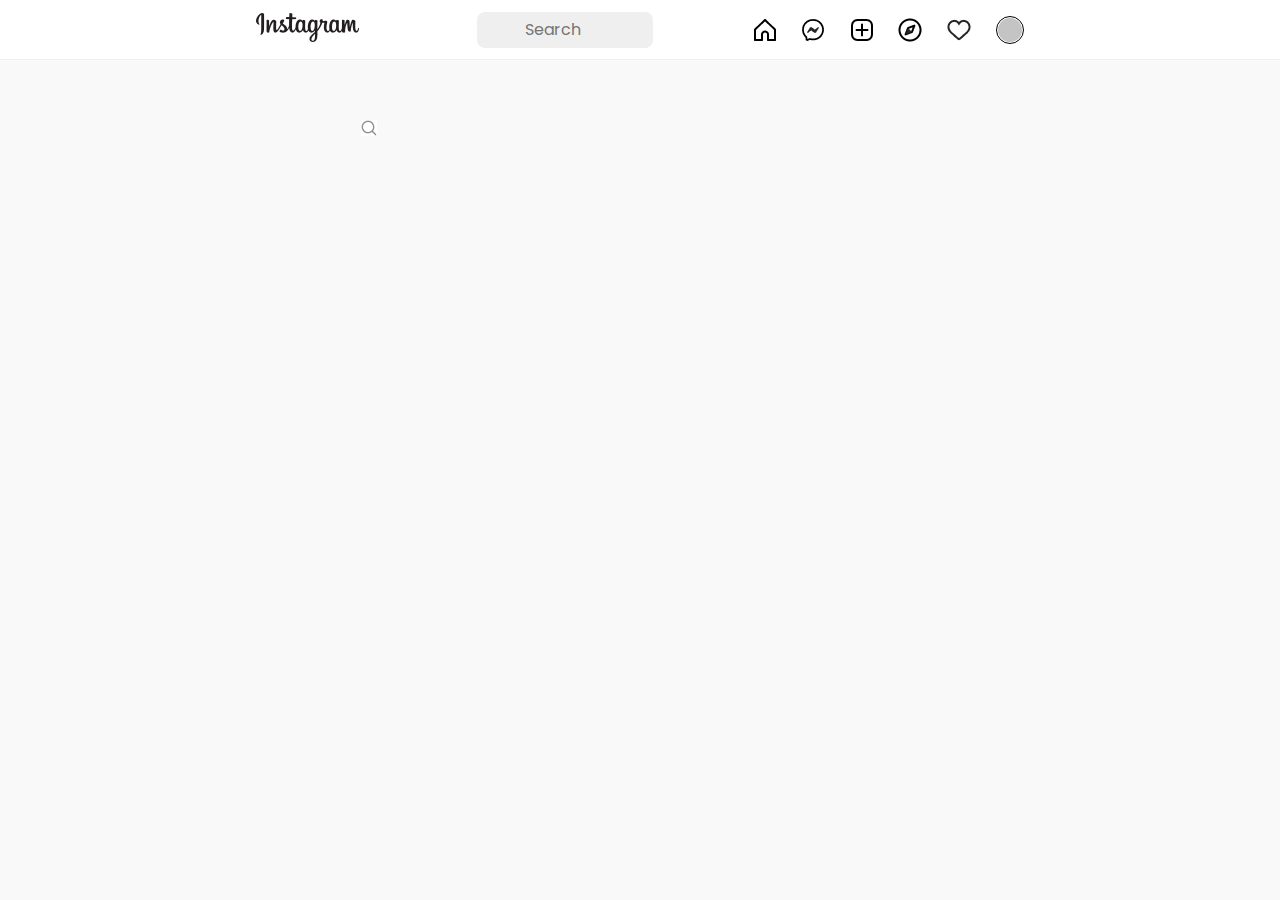
==== index.html @ 14e0ea31 "login + insta header" ====
<!DOCTYPE html>
<html lang="en">
<head>
    <meta charset="UTF-8">
    <meta name="viewport" content="width=device-width, initial-scale=1.0">
    <meta http-equiv="X-UA-Compatible" content="ie=edge">
    <title>Instagram</title>
    <link rel="stylesheet" href="index.css">
    <link rel="preconnect" href="https://fonts.googleapis.com">
    <link rel="preconnect" href="https://fonts.gstatic.com" crossorigin>
    <link href="https://fonts.googleapis.com/css2?family=Poppins:wght@400;500;600&family=Roboto:wght@400;500&display=swap" rel="stylesheet">
</head>
<body>
    <div class="container flex">
        <header class="header flex">
            <div class="logo">
                <img src="./img/LOGO (1).png" alt="">
            </div>
            <div class="div_input flex">
                <input type="text" placeholder="Search" class="input f1">
            </div>
            <div class="icons flex">
                <img src="./img/Vector (4).png" alt="">
                <img src="./img/msg.png" alt="">
                <img src="./img/add.png" alt="">
                <img src="./img/trends.png" alt="">
                <img src="./img/Vector (5).png" alt="">
                <div class="icon_curcle flex">
                    <img src="./img/Ellipse 1.png" alt="">
                </div>
            </div>
        </header>
        <div class="main">

        </div>
    </div>
</body>
</html>
---- index.css ----
body{
    margin: 0;
}
.container{
    width: 100%;
    height: 100vh;
    flex-direction: column;
}
.f1{
    font-family: 'Poppins', sans-serif;
    font-style: normal;
}
.flex{
    display: flex;
    align-items: center;
}
.header{
    width: 100%;
    height: 60px;
    padding: 12px 20%;
    justify-content: space-between;
    box-sizing: border-box;
    border-bottom: 1px solid #EFEFEF;
}
.div_input{
    width: 25%;
}
.icons{
    width: 270px;
    justify-content: space-between;
}
.icon_curcle{
    border: 1px solid black;
    width: 26px;
    height: 26px;
    border-radius: 400px;
    justify-content: center;
}
.input{
    width: 100%;
    height: 36px;
    background-color: #EFEFEF;
    color: #8E8E8E;
    font-weight: 400;
    font-size: 16px;
    border-radius: 8px;
    border: none;
    box-sizing: border-box;
    padding: 9px 48px;
}
.div_input::before{
    content: url(./img/search.jpg);
    position: relative;
    right: 100px;
    top: 100px;
}
.main{
    background-color: #F9F9F9;
    height: 100%;
    width: 100%;
}
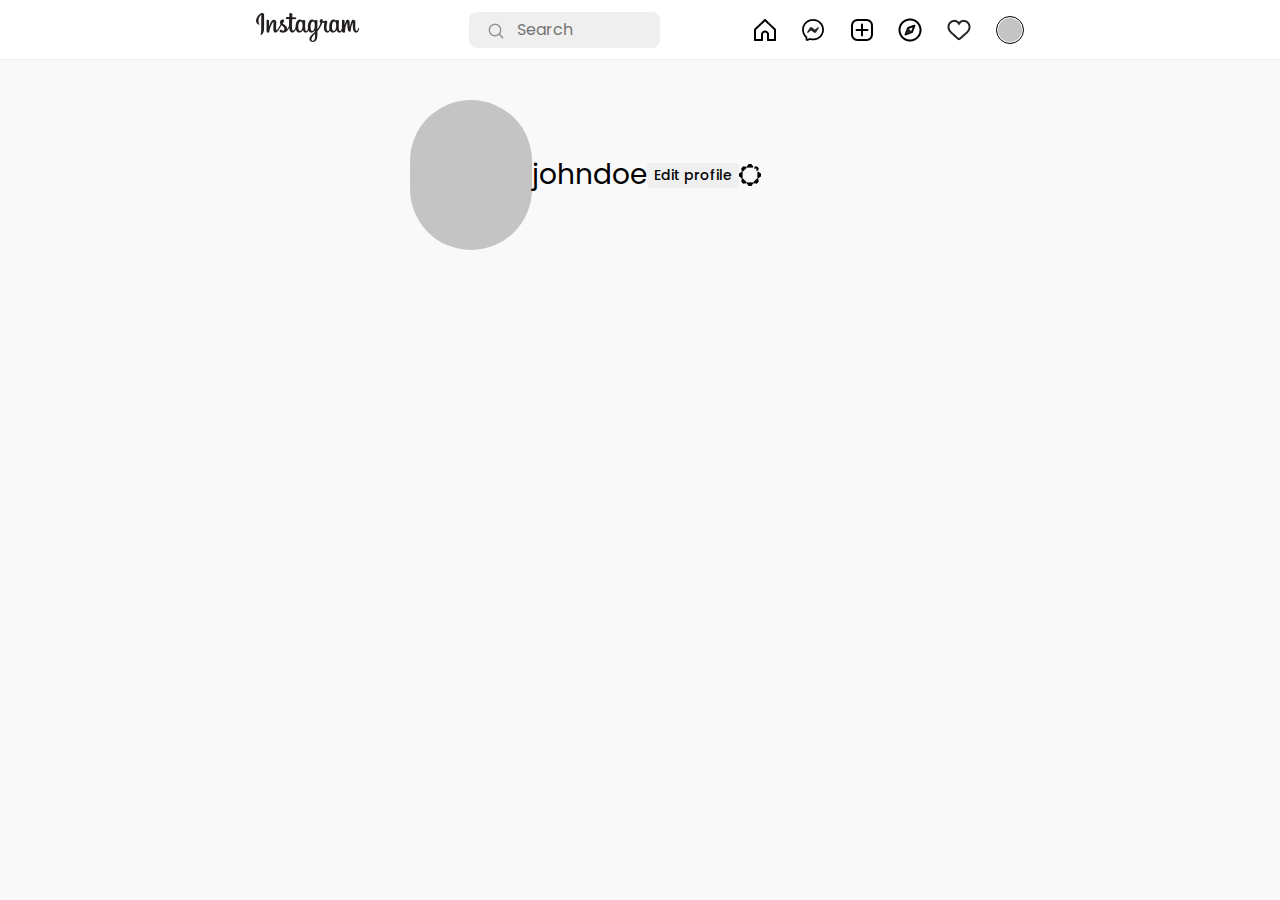
==== commit cbf9b2a5: "insta" ====
--- a/index.html
+++ b/index.html
@@ -31,7 +31,16 @@
             </div>
         </header>
         <div class="main">
-
+            <div class="maintop sb">
+                <div class="curcle"></div>
+                <div class="maintop_r flex sb">
+                    <div class="row1 flex">
+                        <p class="f1 p1">johndoe</p>
+                        <button class="button f1">Edit profile</button>
+                        <img src="./img/settings.png" alt="">
+                    </div>
+                </div>
+            </div>
         </div>
     </div>
 </body>
--- a/index.css
+++ b/index.css
@@ -14,6 +14,9 @@
     display: flex;
     align-items: center;
 }
+.sb{
+    justify-content: space-between;
+}
 .header{
     width: 100%;
     height: 60px;
@@ -23,7 +26,7 @@
     border-bottom: 1px solid #EFEFEF;
 }
 .div_input{
-    width: 25%;
+    width: 27%;
 }
 .icons{
     width: 270px;
@@ -49,13 +52,39 @@
     padding: 9px 48px;
 }
 .div_input::before{
-    content: url(./img/search.jpg);
+    content: url(./img/search.png);
     position: relative;
-    right: 100px;
-    top: 100px;
+    right: -35px;
+    top: 3px;
 }
 .main{
     background-color: #F9F9F9;
     height: 100%;
     width: 100%;
-}+}
+.maintop{
+    width: 100%;
+    display: flex;
+    box-sizing: border-box;
+    padding: 40px 32% 0;
+}
+.curcle{
+    width: 150px;
+    height: 150px;
+    background-color: #C4C4C4;
+    border-radius: 400px;
+}
+.p1{
+    font-weight: 400;
+    font-size: 28px;
+}
+.button{
+    border: 1px solid #EFEFEF;
+    border-radius: 3px;
+    font-weight: 500;
+    font-size: 14px;
+    width: 65%;
+}
+.maintop_r{
+    width: 90%;
+}
